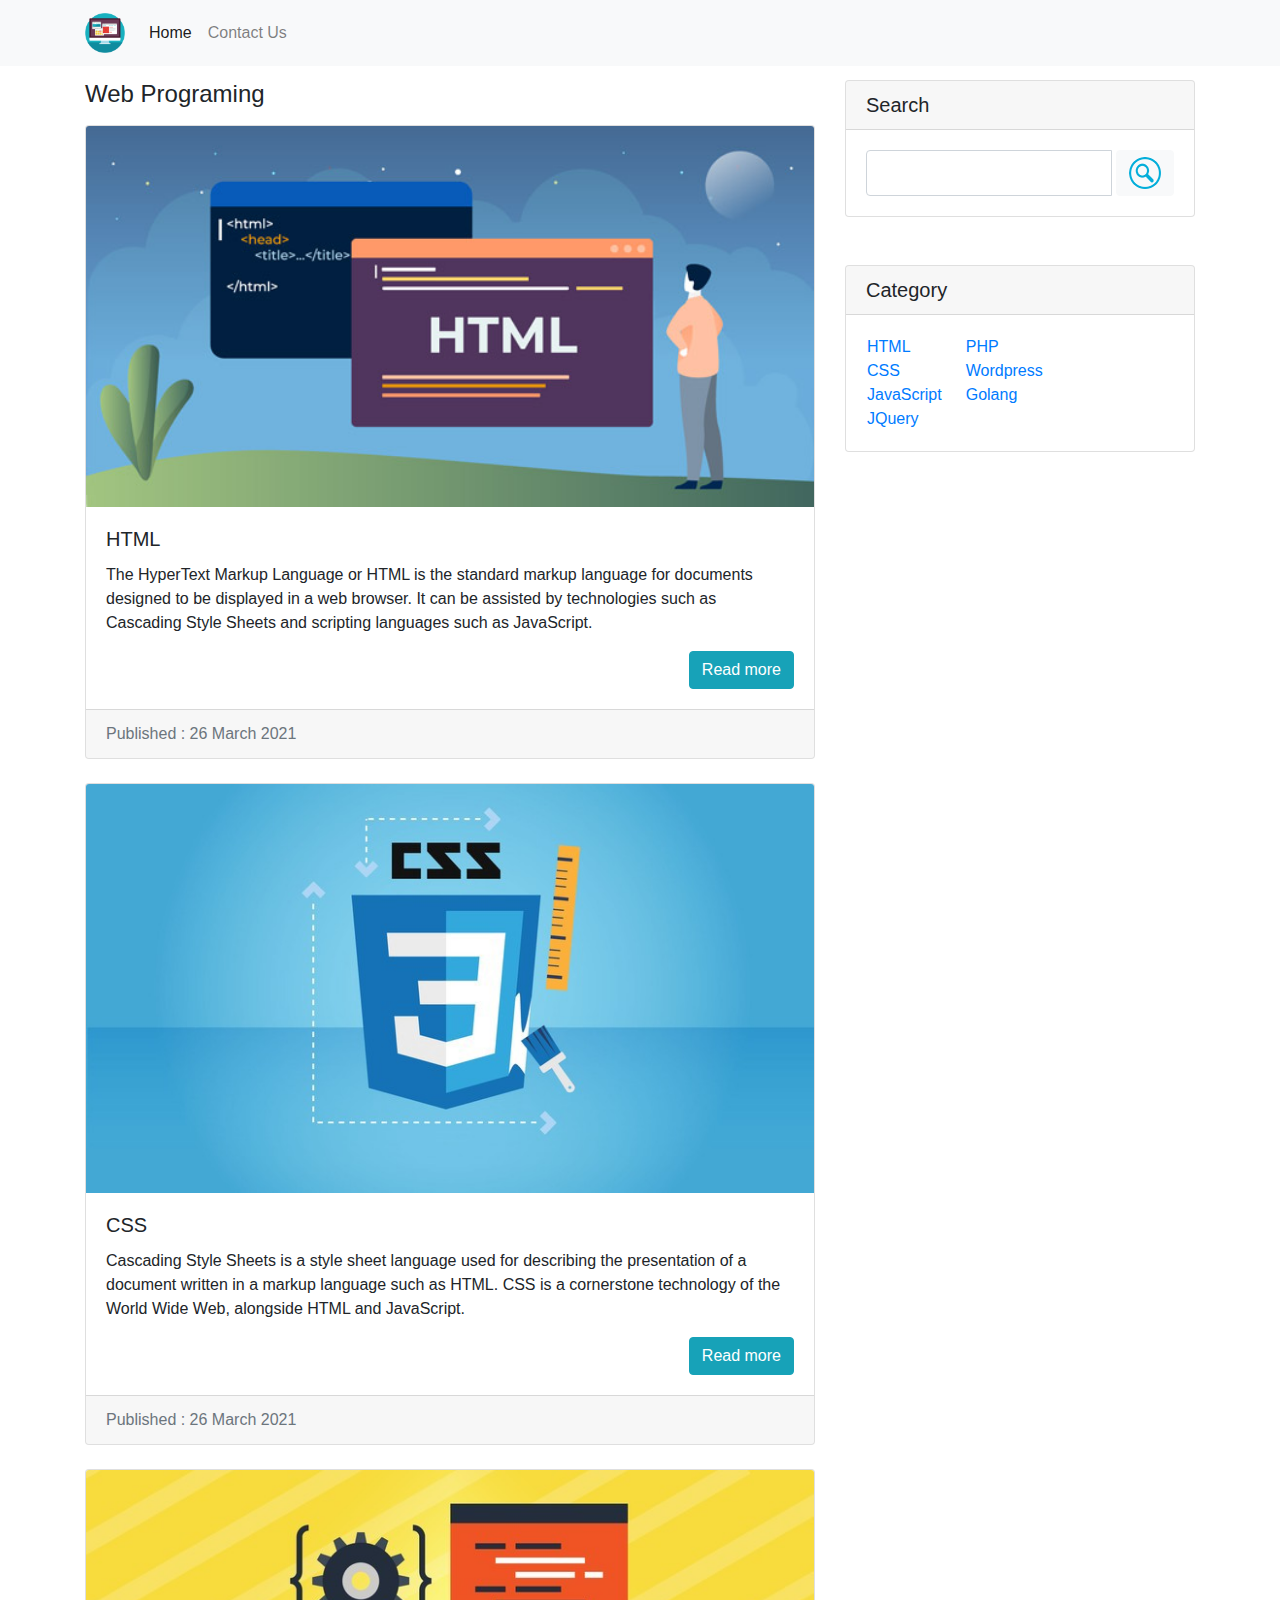
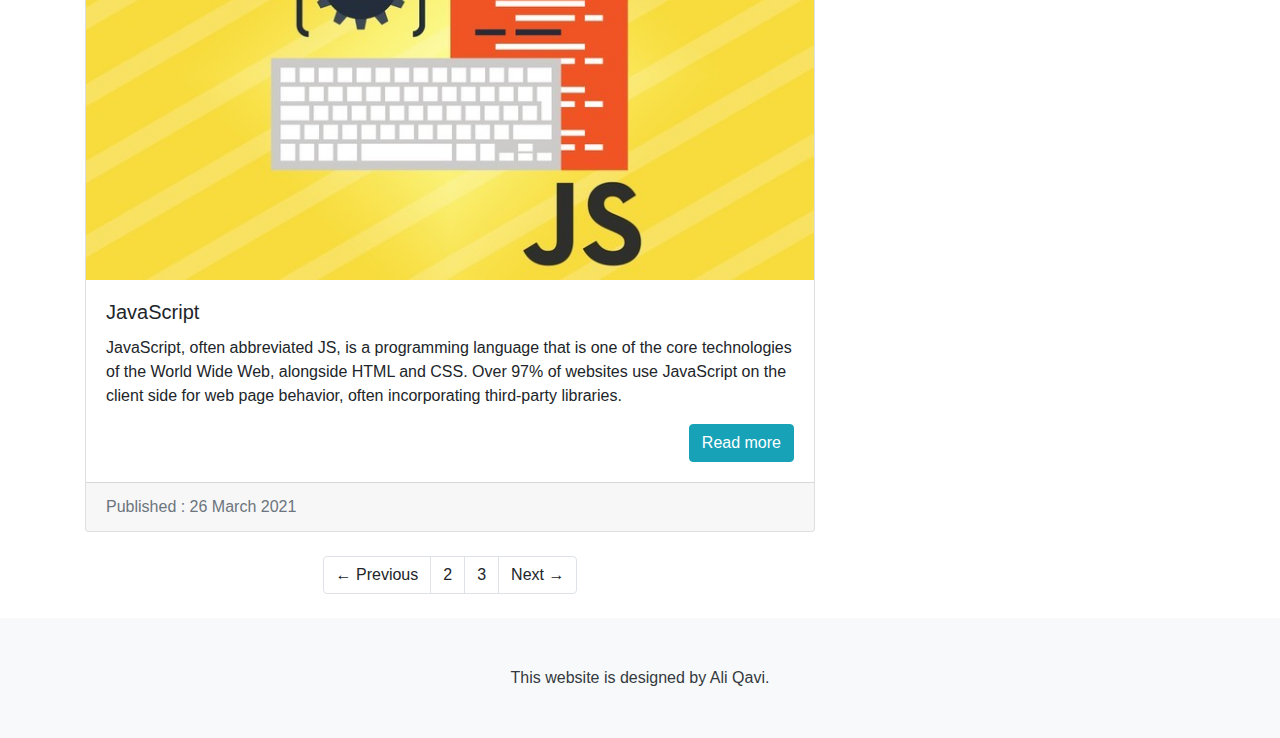
==== index.html @ c42a42ad "Adding the project" ====
<html>
	<head>
		<meta charset="utf-8">
		<link href="css/bootstrap.min.css" rel="stylesheet">
		<link href="style.css" rel="stylesheet">
		
		<script src="js/jquery.min.js"></script>
		<script src="js/popper.min.js"></script>
		<script src="js/bootstrap.min.js"></script>
	</head>
	
	<body>
		<nav class="navbar navbar-expand-lg navbar-light bg-light fixed-top">
			<div class="container">
				<a class="navbar-brand" href="https://faradars.org"><img src="img/logo.png" width="40"></a>
				<button class="navbar-toggler"  type="button" data-toggle="collapse" data-target="#FDMainMenu" aria-controls="FDMainMenu" aria-expanded="false" aria-label="List">
					<span class="navbar-toggler-icon"></span>
				</button>
				<div class="collapse navbar-collapse" id="FDMainMenu">
					<ul class="navbar-nav">
						<li class="navbar-item active">
							<a class="nav-link" href="index.html">Home</a>
						</li>
						<li class="navbar-item">
							<a class="nav-link" href="contact.html">Contact Us</a>
						</li>
					</ul>
				</div>
			</div>
		</nav>
		
		<div class="container">
			<div class="row">
				<div class="col-md-8">
					<h4 class="mt-5 mb-3">Web Programing</h4>
					<div class="card mb-4">
						<img src="img/HTML.jpg" class="card-img-top">
						<div class="card-body">
							<h5 class="card-title">HTML</h5>
							<p class="card-text">The HyperText Markup Language or HTML is the standard markup language for documents designed to be displayed in a web browser. It can be assisted by technologies such as Cascading Style Sheets and scripting languages such as JavaScript.</p>
								<a href="single.html" class="btn btn-info" style="float: right;" >Read more</a>
						</div>
						<div class="card-footer text-muted">
							Published : 26 March 2021
						</div>
					</div>
					<div class="card mb-4">
						<img src="img/css.jpg" class="card-img-top">
						<div class="card-body">
							<h5 class="card-title">CSS</h5>
							<p class="card-text">Cascading Style Sheets is a style sheet language used for describing the presentation of a document written in a markup language such as HTML. CSS is a cornerstone technology of the World Wide Web, alongside HTML and JavaScript.</p>
								<a href="single.html" class="btn btn-info" style="float: right;">Read more</a>
						</div>
						<div class="card-footer text-muted">
							Published : 26 March 2021
						</div>
					</div>
					<div class="card mb-4">
						<img src="img/javascript.jpg" class="card-img-top">
						<div class="card-body">
							<h5 class="card-title">JavaScript</h5>
							<p class="card-text">JavaScript, often abbreviated JS, is a programming language that is one of the core technologies of the World Wide Web, alongside HTML and CSS. Over 97% of websites use JavaScript on the client side for web page behavior, often incorporating third-party libraries.</p>
								<a href="single.html" class="btn btn-info" style="float: right;">Read more</a>
						</div>
						<div class="card-footer text-muted">
							Published : 26 March 2021
						</div>
					</div>
					<ul class="pagination justify-content-center mb-4">
						<li class="page-item">
							<a class="page-link">&larr; Previous</a>
						</li>
						<li class="page-item">
							<a class="page-link">2</a>
						</li>
						<li class="page-item">
							<a class="page-link">3</a>
						</li>
						<li class="page-item">
							<a class="page-link">Next &rarr;</a>
						</li>
					</ul>
				</div>
				<div class="col-md-4">
					<div class="card mt-5">
						<h5 class="card-header">Search</h5>
						<div class="card-body">
							<div class="input-group">
								<input type="text" class="form-control">
								<span class="input-group-btn ml-1">
									<button class="btn btn-light" type="button"><img src="img/search.png"></button>
								</span>
							</div>
						</div>
					</div>
					<div class="card my-5">
						<h5 class="card-header">Category</h5>
						<div class="card-body">
							<div class="row">
								<ul class="list-unstyled mb-0 ml-3">
									<li>
										<a href="#">HTML</a>
									</li>
									<li>
										<a href="#">CSS</a>
									</li>
									<li>
										<a href="#">JavaScript</a>
									</li>
									<li>
										<a href="#">JQuery</a>
									</li>
								</ul>
								<ul class="list-unstyled mb-0 ml-4">
									<li>
										<a href="#">PHP</a>
									</li>
									<li>
										<a href="#">Wordpress</a>
									</li>
									<li>
										<a href="#">Golang</a>
									</li>
								</ul>
							</div>
						</div>
					</div>
				</div>
				
			</div>
		</div>
		
		<footer class="py-5 bg-light">
			<div class="container">
				<p class="m-0 text-center text-dark">This website is designed by Ali Qavi.</p>
			</div>
		</footer>
		
	</body>
</html>
---- style.css ----
.mt-5{
	margin-top:5rem !important;
}
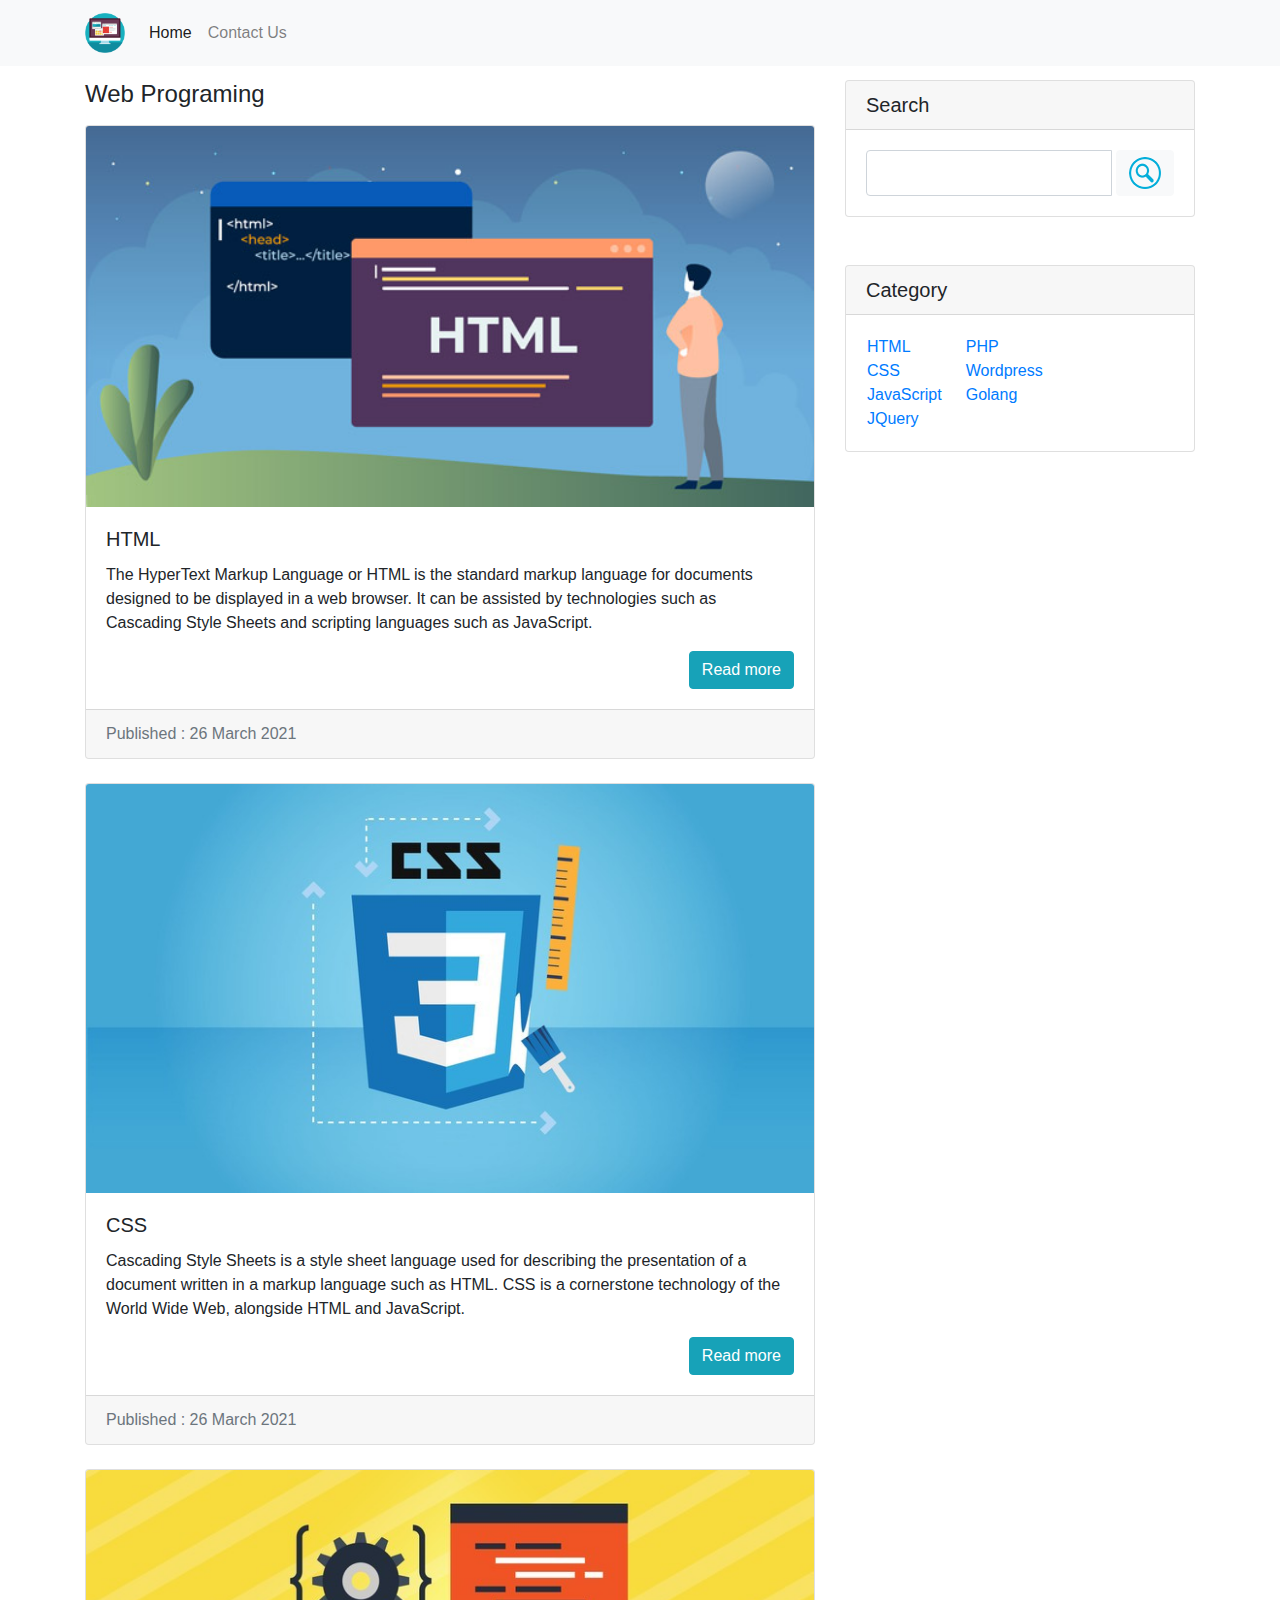
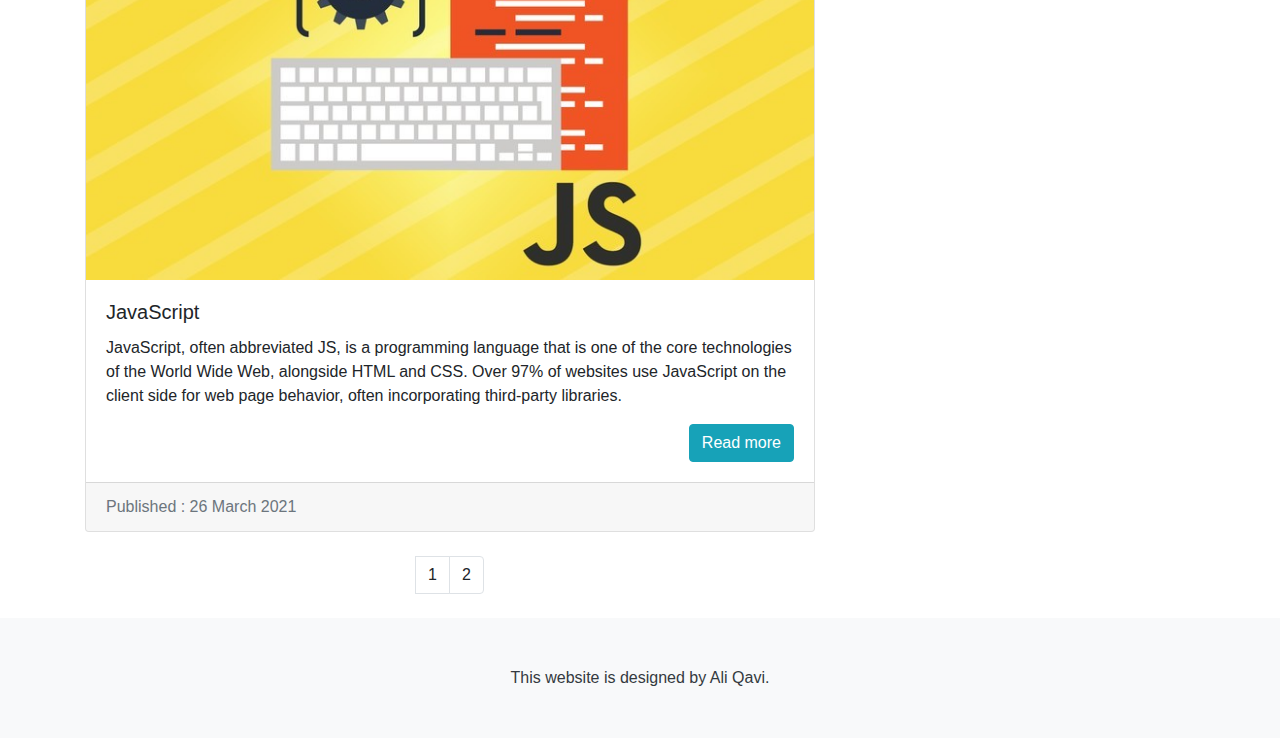
==== commit 8da556bb: "Changing pagination" ====
--- a/index.html
+++ b/index.html
@@ -3,13 +3,26 @@
 		<meta charset="utf-8">
 		<link href="css/bootstrap.min.css" rel="stylesheet">
 		<link href="style.css" rel="stylesheet">
-		
+
 		<script src="js/jquery.min.js"></script>
 		<script src="js/popper.min.js"></script>
 		<script src="js/bootstrap.min.js"></script>
+		<script>
+			function Load(){
+				// var PageNumber=1;
+				// document.getElementById("LPage").innerText=PageNumber-1;
+				// document.getElementById("CPage").innerText=PageNumber;
+				// document.getElementById("NPage").innerText=PageNumber+1;
+			}
+			function ReadMoreClicked(readMore){
+				var clickedArticle=readMore.id;
+				localStorage.setItem("Article",clickedArticle);
+			}
+
+		</script>
 	</head>
 	
-	<body>
+	<body onload="Load()">
 		<nav class="navbar navbar-expand-lg navbar-light bg-light fixed-top">
 			<div class="container">
 				<a class="navbar-brand" href="https://faradars.org"><img src="img/logo.png" width="40"></a>
@@ -38,7 +51,7 @@
 						<div class="card-body">
 							<h5 class="card-title">HTML</h5>
 							<p class="card-text">The HyperText Markup Language or HTML is the standard markup language for documents designed to be displayed in a web browser. It can be assisted by technologies such as Cascading Style Sheets and scripting languages such as JavaScript.</p>
-								<a href="single.html" class="btn btn-info" style="float: right;" >Read more</a>
+							<a href="single.html" class="btn btn-info" style="float: right;" id="HTML" onclick="ReadMoreClicked(this)">Read more</a>
 						</div>
 						<div class="card-footer text-muted">
 							Published : 26 March 2021
@@ -49,7 +62,7 @@
 						<div class="card-body">
 							<h5 class="card-title">CSS</h5>
 							<p class="card-text">Cascading Style Sheets is a style sheet language used for describing the presentation of a document written in a markup language such as HTML. CSS is a cornerstone technology of the World Wide Web, alongside HTML and JavaScript.</p>
-								<a href="single.html" class="btn btn-info" style="float: right;">Read more</a>
+							<a href="single.html" class="btn btn-info" style="float: right;"  id="CSS" onclick="ReadMoreClicked(this)">Read more</a>
 						</div>
 						<div class="card-footer text-muted">
 							Published : 26 March 2021
@@ -60,7 +73,7 @@
 						<div class="card-body">
 							<h5 class="card-title">JavaScript</h5>
 							<p class="card-text">JavaScript, often abbreviated JS, is a programming language that is one of the core technologies of the World Wide Web, alongside HTML and CSS. Over 97% of websites use JavaScript on the client side for web page behavior, often incorporating third-party libraries.</p>
-								<a href="single.html" class="btn btn-info" style="float: right;">Read more</a>
+								<a href="single.html" class="btn btn-info" style="float: right;" id="JavaScript" onclick="ReadMoreClicked(this)">Read more</a>
 						</div>
 						<div class="card-footer text-muted">
 							Published : 26 March 2021
@@ -68,16 +81,13 @@
 					</div>
 					<ul class="pagination justify-content-center mb-4">
 						<li class="page-item">
-							<a class="page-link">&larr; Previous</a>
+							<a class="page-link" id="LPage" style="display: none;"></a>
 						</li>
 						<li class="page-item">
-							<a class="page-link">2</a>
+							<a class="page-link" id="CPage">1</a>
 						</li>
 						<li class="page-item">
-							<a class="page-link">3</a>
-						</li>
-						<li class="page-item">
-							<a class="page-link">Next &rarr;</a>
+							<a class="page-link" id="NPage">2</a>
 						</li>
 					</ul>
 				</div>
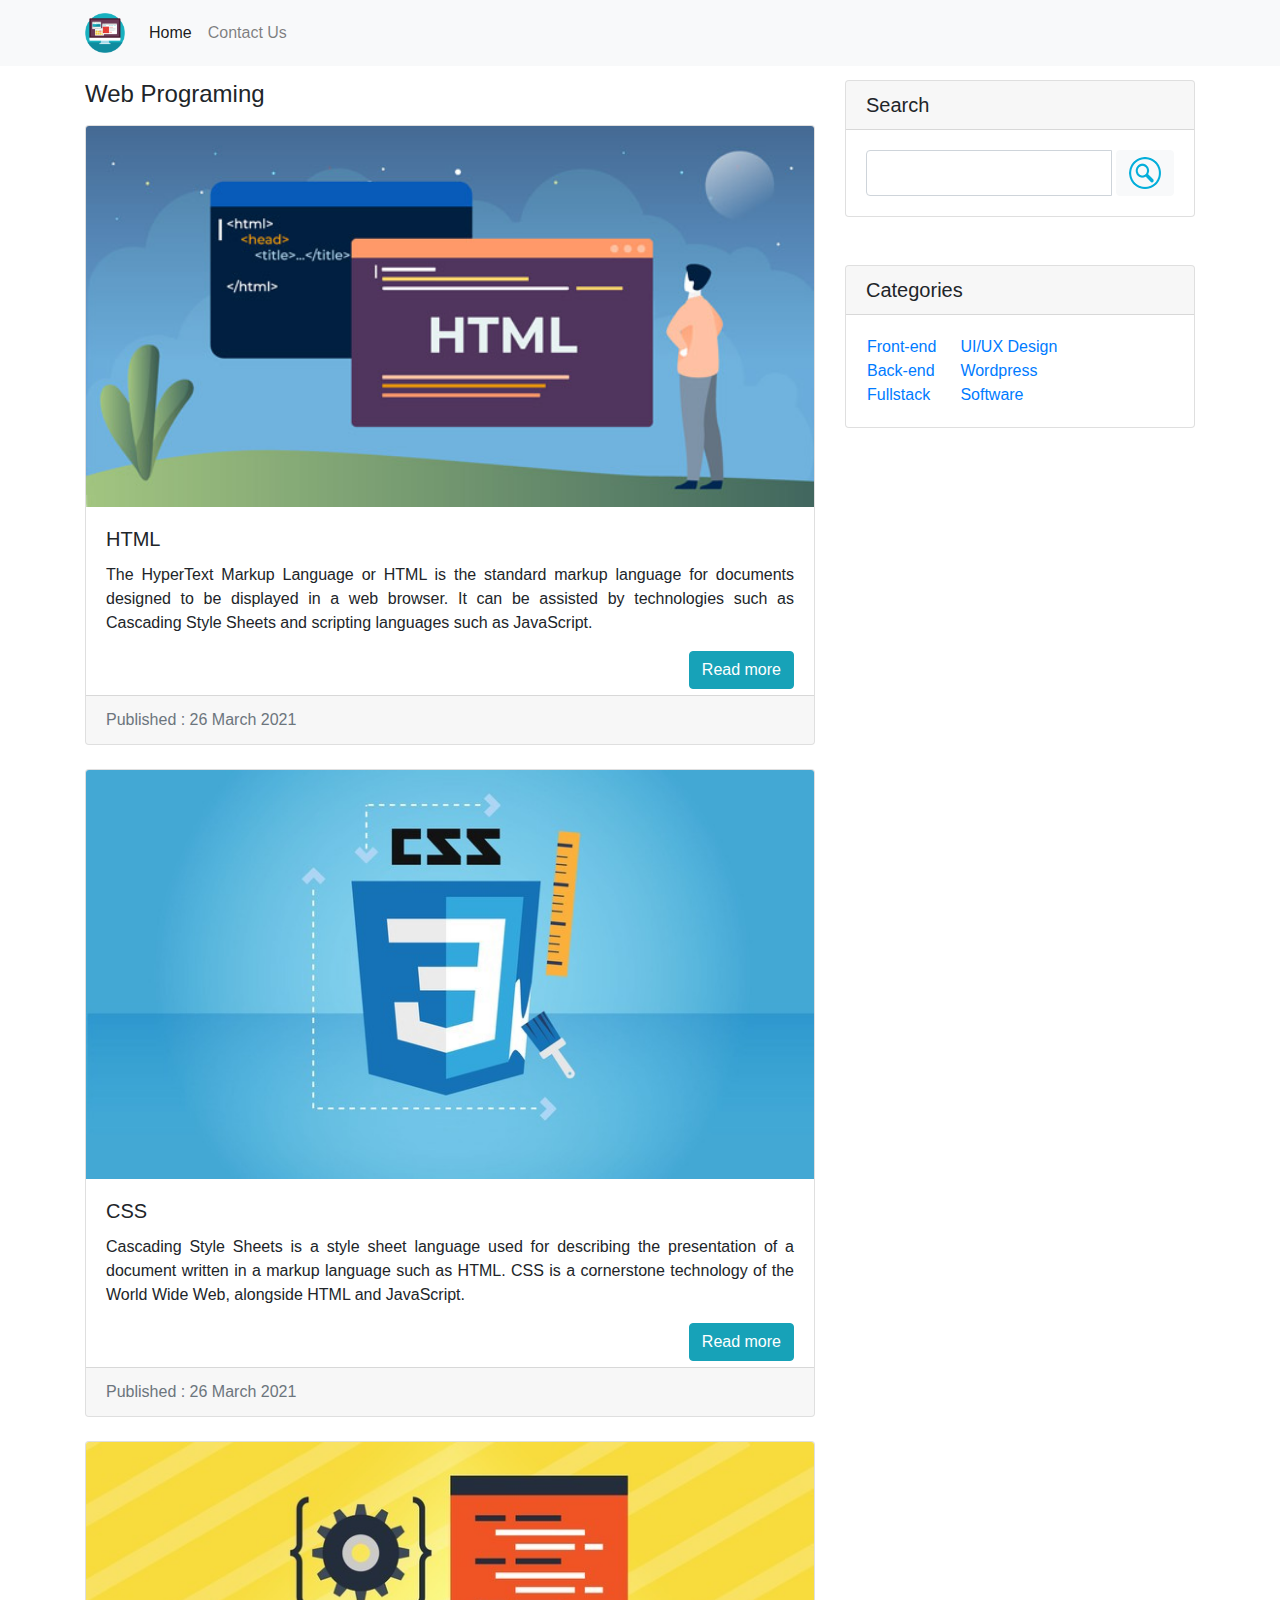
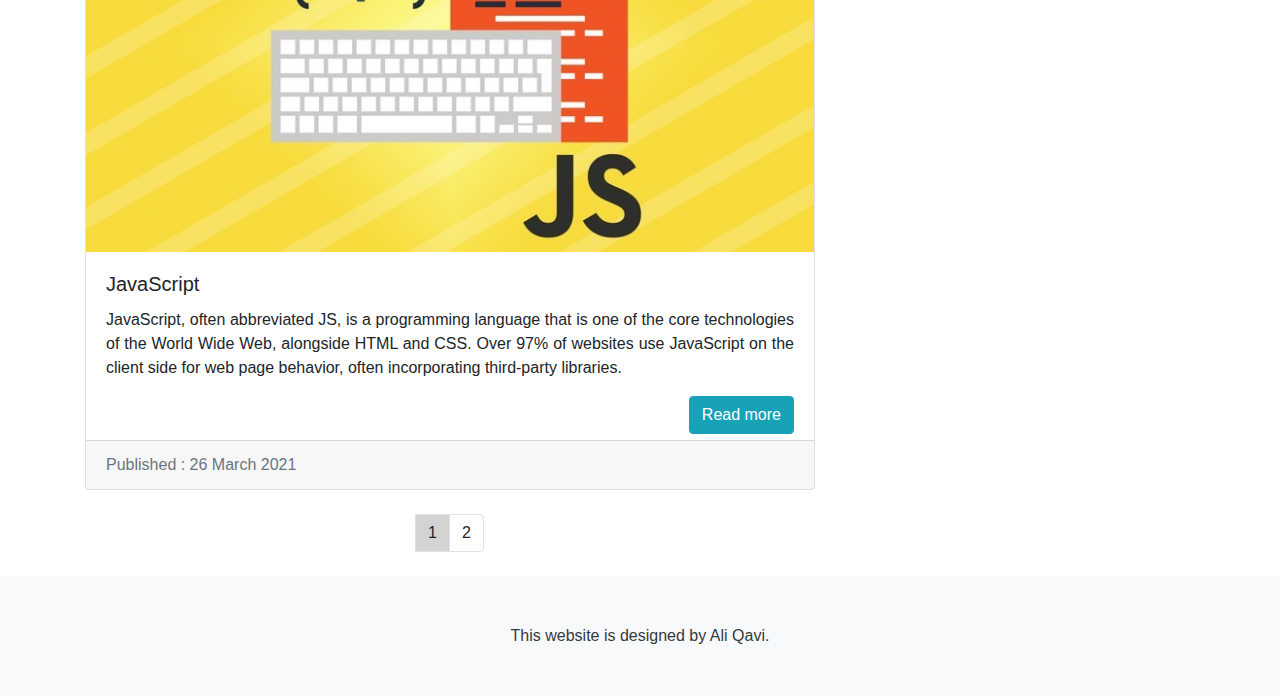
==== commit 57d3c755: "Update Articles and add more content" ====
--- a/index.html
+++ b/index.html
@@ -8,17 +8,49 @@
 		<script src="js/popper.min.js"></script>
 		<script src="js/bootstrap.min.js"></script>
 		<script>
+			var PageNumber=1;
+			var MaxPage=2;
+			var ArticleArray=["HTMLArticle","CSSArticle","JavaScriptArticle","BootstrapArticle","jQueryArticle","ReactArticle"];
 			function Load(){
-				// var PageNumber=1;
-				// document.getElementById("LPage").innerText=PageNumber-1;
-				// document.getElementById("CPage").innerText=PageNumber;
-				// document.getElementById("NPage").innerText=PageNumber+1;
+				document.getElementById(ArticleArray[0]).style.display='block';
+				document.getElementById(ArticleArray[1]).style.display='block';
+				document.getElementById(ArticleArray[2]).style.display='block';
+
 			}
 			function ReadMoreClicked(readMore){
 				var clickedArticle=readMore.id;
 				localStorage.setItem("Article",clickedArticle);
 			}
-
+			function ChangePage(pagItem){
+				document.getElementById(ArticleArray[3*PageNumber-3]).style.display='none';
+				document.getElementById(ArticleArray[3*PageNumber-2]).style.display='none';
+				document.getElementById(ArticleArray[3*PageNumber-1]).style.display='none';
+					if(pagItem.id=="NPage"){
+						if(PageNumber<MaxPage){
+						PageNumber++;
+						document.getElementById("LPage").innerText=PageNumber-1;
+						document.getElementById("CPage").innerText=PageNumber;
+						document.getElementById("NPage").innerText=PageNumber+1;
+						}
+					}
+					else if(pagItem.id=="LPage"){
+						PageNumber--;
+						document.getElementById("LPage").innerText=PageNumber-1;
+						document.getElementById("CPage").innerText=PageNumber;
+						document.getElementById("NPage").innerText=PageNumber+1;
+					}
+
+					if(PageNumber>1) document.getElementById("LPage").style.display='block';
+					else document.getElementById("LPage").style.display='none';
+					if(PageNumber==MaxPage) document.getElementById("NPage").style.display='none';
+					else document.getElementById("NPage").style.display='block';
+
+
+				document.getElementById(ArticleArray[3*PageNumber-3]).style.display='block';
+				document.getElementById(ArticleArray[3*PageNumber-2]).style.display='block';
+				document.getElementById(ArticleArray[3*PageNumber-1]).style.display='block';	
+
+			}
 		</script>
 	</head>
 	
@@ -46,48 +78,82 @@
 			<div class="row">
 				<div class="col-md-8">
 					<h4 class="mt-5 mb-3">Web Programing</h4>
-					<div class="card mb-4">
+					<div class="card mb-4" id="HTMLArticle" style="display: none;">
 						<img src="img/HTML.jpg" class="card-img-top">
 						<div class="card-body">
 							<h5 class="card-title">HTML</h5>
 							<p class="card-text">The HyperText Markup Language or HTML is the standard markup language for documents designed to be displayed in a web browser. It can be assisted by technologies such as Cascading Style Sheets and scripting languages such as JavaScript.</p>
-							<a href="single.html" class="btn btn-info" style="float: right;" id="HTML" onclick="ReadMoreClicked(this)">Read more</a>
+							<a href="single.html" class="btn btn-info" style="float: right;" id="HTML" onclick="ReadMoreClicked(this)">Read more</a></br>
 						</div>
 						<div class="card-footer text-muted">
 							Published : 26 March 2021
 						</div>
 					</div>
-					<div class="card mb-4">
+					<div class="card mb-4" id="CSSArticle" style="display: none;">
 						<img src="img/css.jpg" class="card-img-top">
 						<div class="card-body">
 							<h5 class="card-title">CSS</h5>
 							<p class="card-text">Cascading Style Sheets is a style sheet language used for describing the presentation of a document written in a markup language such as HTML. CSS is a cornerstone technology of the World Wide Web, alongside HTML and JavaScript.</p>
-							<a href="single.html" class="btn btn-info" style="float: right;"  id="CSS" onclick="ReadMoreClicked(this)">Read more</a>
+							<a href="single.html" class="btn btn-info" style="float: right;"  id="CSS" onclick="ReadMoreClicked(this)">Read more</a></br>
 						</div>
 						<div class="card-footer text-muted">
 							Published : 26 March 2021
 						</div>
 					</div>
-					<div class="card mb-4">
+					<div class="card mb-4" id="JavaScriptArticle" style="display: none;">
 						<img src="img/javascript.jpg" class="card-img-top">
 						<div class="card-body">
 							<h5 class="card-title">JavaScript</h5>
 							<p class="card-text">JavaScript, often abbreviated JS, is a programming language that is one of the core technologies of the World Wide Web, alongside HTML and CSS. Over 97% of websites use JavaScript on the client side for web page behavior, often incorporating third-party libraries.</p>
-								<a href="single.html" class="btn btn-info" style="float: right;" id="JavaScript" onclick="ReadMoreClicked(this)">Read more</a>
+								<a href="single.html" class="btn btn-info" style="float: right;" id="JavaScript" onclick="ReadMoreClicked(this)">Read more</a></br>
 						</div>
 						<div class="card-footer text-muted">
 							Published : 26 March 2021
 						</div>
 					</div>
+					<div class="card mb-4" id="BootstrapArticle" style="display: none;">
+						<img src="img/Bootstrap.jpg" class="card-img-top">
+						<div class="card-body">
+							<h5 class="card-title">Bootstrap</h5>
+							<p class="card-text">Bootstrap is a free and open-source CSS framework directed at responsive, mobile-first front-end web development. It contains HTML, CSS and JavaScript-based design templates for typography, forms, buttons, navigation, and other interface components.</p>
+								<a href="single.html" class="btn btn-info" style="float: right;" id="Bootstrap" onclick="ReadMoreClicked(this)">Read more</a></br>
+						</div>
+						<div class="card-footer text-muted">
+							Published : 31 March 2021
+						</div>
+					</div>
+					<div class="card mb-4" id="jQueryArticle" style="display: none;">
+						<img src="img/jQuery.jpg" class="card-img-top">
+						<div class="card-body">
+							<h5 class="card-title">jQuery</h5>
+							<p class="card-text">jQuery is a JavaScript library designed to simplify HTML DOM tree traversal and manipulation, as well as event handling, CSS animation, and Ajax. It is free, open-source software using the permissive MIT License. As of May 2019, jQuery is used by 73% of the 10 million most popular websites.</p>
+								<a href="single.html" class="btn btn-info" style="float: right;" id="jQuery" onclick="ReadMoreClicked(this)">Read more</a></br>
+						</div>
+						<div class="card-footer text-muted">
+							Published : 31 March 2021
+						</div>
+					</div>
+					<div class="card mb-4" id="ReactArticle" style="display: none;">
+						<img src="img/React.jpg" class="card-img-top">
+						<div class="card-body">
+							<h5 class="card-title">React</h5>
+							<p class="card-text">React is a free and open-source front-end JavaScript library for building user interfaces based on UI components. It is maintained by Meta and a community of individual developers and companies.</p>
+								<a href="single.html" class="btn btn-info" style="float: right;" id="React" onclick="ReadMoreClicked(this)">Read more</a></br>
+						</div>
+						<div class="card-footer text-muted">
+							Published : 31 March 2021
+						</div>
+					</div>
+
 					<ul class="pagination justify-content-center mb-4">
 						<li class="page-item">
-							<a class="page-link" id="LPage" style="display: none;"></a>
+							<a class="page-link" id="LPage" style="display: none;" onclick="ChangePage(this)"></a>
 						</li>
 						<li class="page-item">
-							<a class="page-link" id="CPage">1</a>
+							<a class="page-link" id="CPage"style="background:lightgray;" onclick="ChangePage(this)">1</a>
 						</li>
 						<li class="page-item">
-							<a class="page-link" id="NPage">2</a>
+							<a class="page-link" id="NPage" onclick="ChangePage(this)">2</a>
 						</li>
 					</ul>
 				</div>
@@ -104,32 +170,29 @@
 						</div>
 					</div>
 					<div class="card my-5">
-						<h5 class="card-header">Category</h5>
+						<h5 class="card-header">Categories</h5>
 						<div class="card-body">
 							<div class="row">
 								<ul class="list-unstyled mb-0 ml-3">
 									<li>
-										<a href="#">HTML</a>
-									</li>
-									<li>
-										<a href="#">CSS</a>
-									</li>
-									<li>
-										<a href="#">JavaScript</a>
-									</li>
-									<li>
-										<a href="#">JQuery</a>
+										<a href="#">Front-end</a>
+									</li>
+									<li>
+										<a href="#">Back-end</a>
+									</li>
+									<li>
+										<a href="#">Fullstack</a>
 									</li>
 								</ul>
 								<ul class="list-unstyled mb-0 ml-4">
 									<li>
-										<a href="#">PHP</a>
+										<a href="#">UI/UX Design</a>
 									</li>
 									<li>
 										<a href="#">Wordpress</a>
 									</li>
 									<li>
-										<a href="#">Golang</a>
+										<a href="#">Software</a>
 									</li>
 								</ul>
 							</div>
--- a/style.css
+++ b/style.css
@@ -1,3 +1,7 @@
 .mt-5{
 	margin-top:5rem !important;
 }
+p{
+	text-align: justify;
+	text-justify: inter-word;
+}
